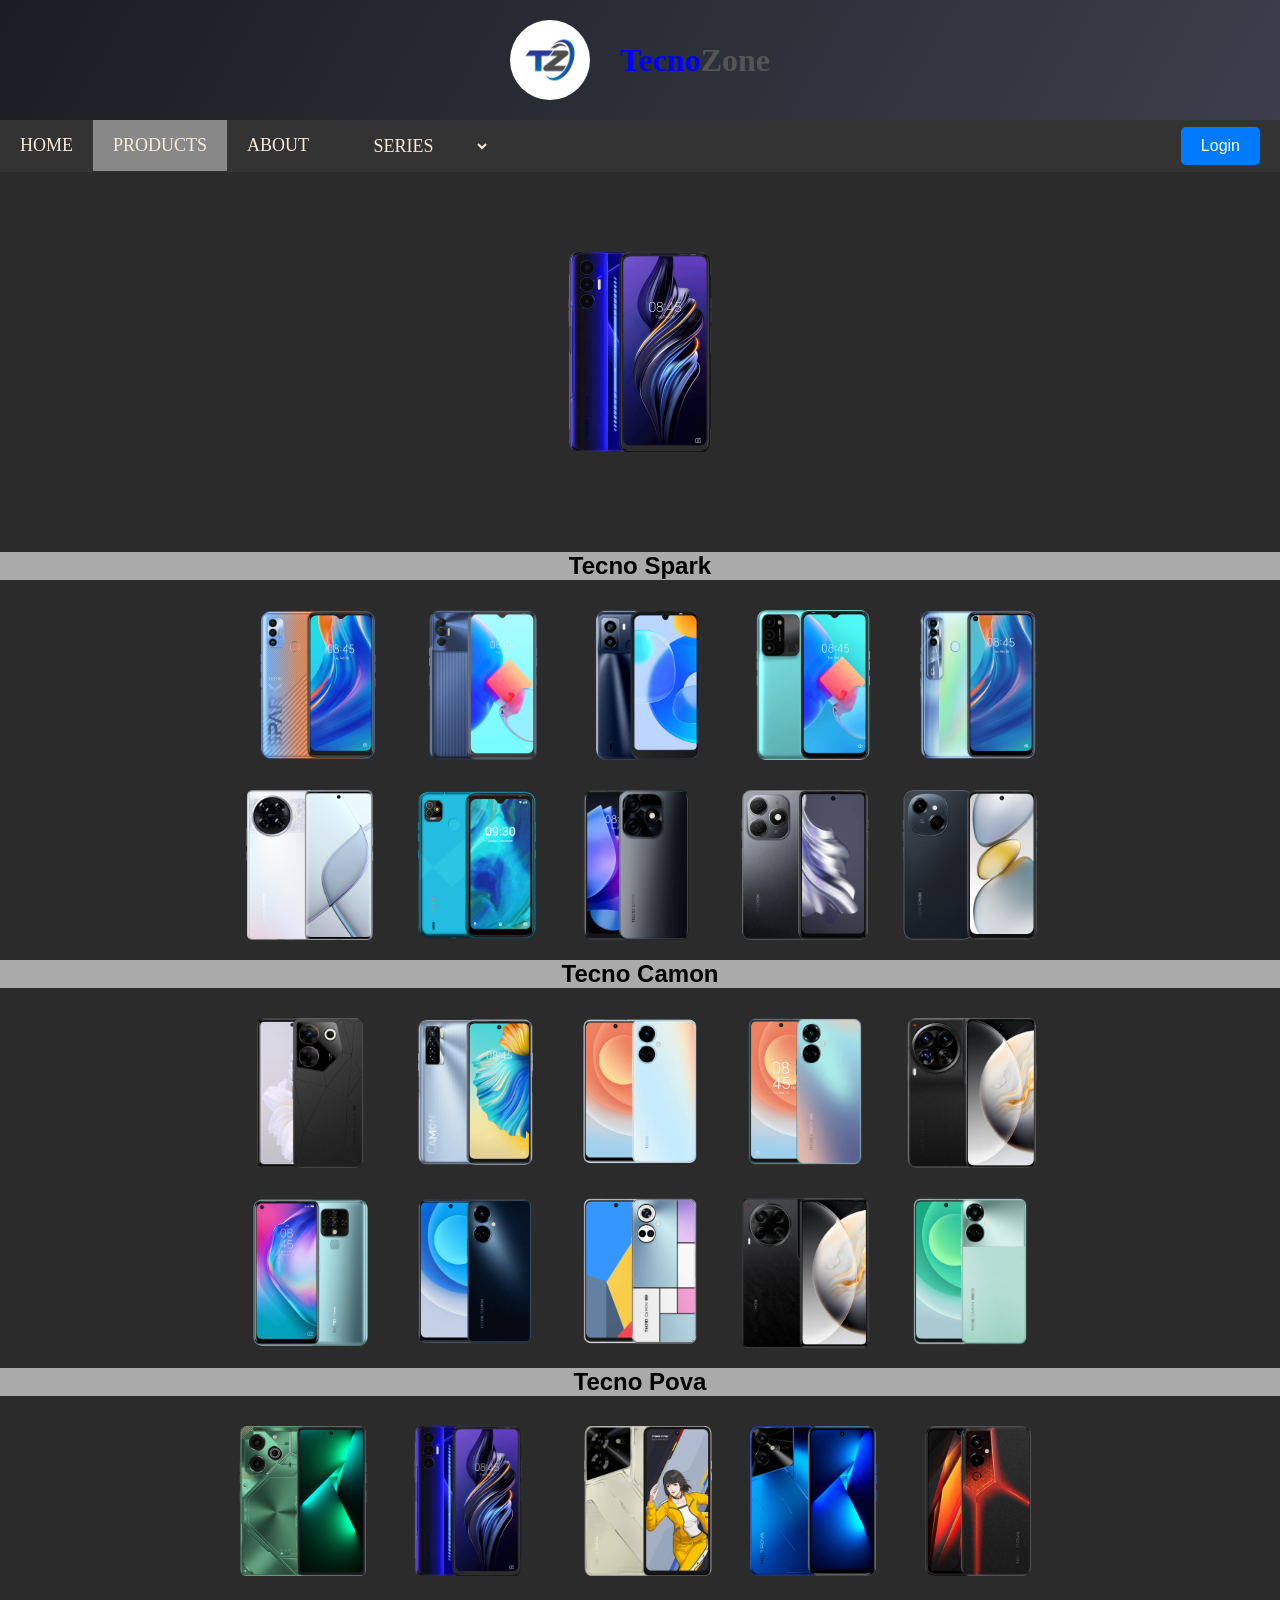
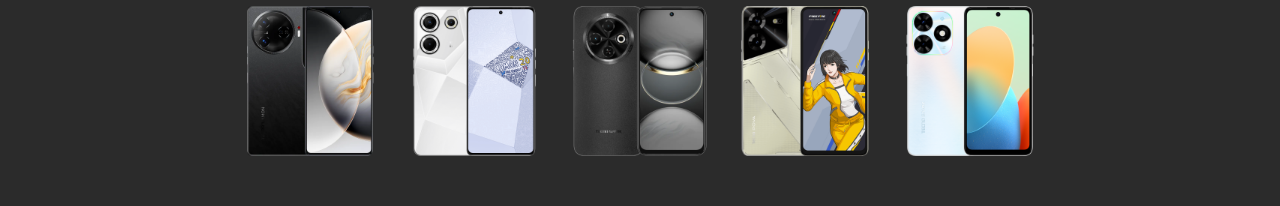
==== lab7.html @ c4d9eb95 "Add files via upload" ====
<!doctype html>
<html lang="en">
<head>
  <meta charset="UTF-8">
  <meta name="viewport" content="width=device-width, initial-scale=1.0">
  <title>Enhanced 3D Gallery</title>
  <style>
body {
  overflow-y: scroll;
  scrollbar-width: 0;
  overflow-x: hidden;
  margin: 0;
  flex-direction: column;
  align-items: center;
  justify-content: center;
  background-color: #2b2b2b;
  font-family: Arial, sans-serif;
}
body::-webkit-scrollbar{
  display: none;
}
h2{
  background-color: #aaaaaa;
  font-style: inherit;
}
.header {
            background: linear-gradient(120deg, #1a1d23, #3a3f4b);
            padding: 20px 50px;
            text-align: center;
            color: aliceblue;
            display: flex;
flex-direction: inherit;
            align-items: center;
            width: 100%;
            box-sizing: border-box;
        }

        .header img {
          display: flex;
align-items: center;
          text-align: center;
            height: 80px;
            width: 80px;
            border-radius: 50%;
            margin-right: 20px;
        }

        .header h1 {
            font-family: 'Times New Roman', Times, serif;
            font-size: 32px;
            color: white;
            display: inline;
        }

        .topnav{
            overflow:hidden;
            background-color:#333333;
            color: aliceblue;
            font-family: Cambria, Cochin, Georgia, Times, 'Times New Roman', serif;

        }
        .topnav a{
            float: left;
            display: block;
            color: antiquewhite;
            text-align: center;
            padding: 15px 20px;
            text-decoration: double;
            font-family: Georgia, 'Times New Roman', Times, serif;
        }
        .topnav :hover{
            color: #555555;}

.gallery {
  display: flex;
  justify-content: center;
  align-items: center;
  perspective: 1200px;
  width: 100vw;
  height: 40vh; /* Ensure the gallery takes full viewport height */
}

.gallery-container {
    width: 200px;  /* Make the container relative to the viewport */
    height: 200px; /* Make the container relative to the viewport */
  position: relative;
  transform-style: preserve-3d;
  animation: rotate 15s infinite linear;
  transform-origin: center center; /* Ensures rotation is centered */
}

.gallery-image {
  position: absolute;
  width: 100%;
  height: 100%;
  backface-visibility: hidden;
  border-radius: 10px; /* Rounded corners for images */
}

.gallery-image img {
  width: 100%;
  height: 100%;
  object-fit: contain; /* Ensures images fit within the container */
  border-radius: 10px;
}

.gallery-image:nth-child(1) { transform: rotateY(0deg); }
.gallery-image:nth-child(2) { transform: rotateY(90deg); }
.gallery-image:nth-child(3) { transform: rotateY(180deg); }
.gallery-image:nth-child(4) { transform: rotateY(-90deg); }

@keyframes rotate {
  0% { transform: rotateY(0deg); }
  100% { transform: rotateY(360deg); }
}

/* Thumbnail Gallery */
.thumbnail-gallery {

  display: flex;
  flex-wrap: wrap;
  gap: 15px;
  justify-content: center;
  margin-top: 30px;
}

/* Responsive Styles */
@media (max-width: 768px) {
  .gallery-container {
    width: 70vw;
    height: 70vh;
  }
}
.thumbnail {
      position: relative;
      overflow: hidden;
      width: 100px;
      height: 75px;
      transition: transform 0.3s ease, box-shadow 0.3s ease;
      cursor: pointer;
    }

    .thumbnail img {
      width: 100%;
      height: auto;
      display: block;
    }

    .thumbnail:hover {
      transform: scale(1.1);
      box-shadow: 0 6px 15px rgba(0, 0, 0, 0.3);
    }

    /* Thumbnail Description */
    .description {
      position: absolute;
      bottom: 0;
      left: 0;
      right: 0;
      background: rgba(0, 0, 0, 0.6);
      color: white;
      text-align: center;
      font-style: initial;
      font-size: 15px;
      padding: 5px;
      opacity: 0;
      transition: opacity 0.3s ease;
    }

    .thumbnail:hover .description {
      opacity: 1;
    }
     .thumbnail {
        width: 150px;
        height: 100%;
      }

    .description {
        font-size: 9px;
}
.open-modal
    {
    padding: 10px 15px;
    background-color:none;
    color: white;
    text-align: center;
    border: none;
    cursor: pointer;
    border-radius: 5px;
    float: right;
    text-decoration: none;
}
.open-modal:hover{
    background-color: none;
}


.modal{
    display: none;
    position: fixed;
    z-index: 1;
    left: 0%;
    top: 0%;
    width: 100%;
    height:100%;
    overflow: auto;
    backdrop-filter: blur(5px);
}
.modal-toggle{
    display: none;
}
.modal-toggle:checked + .modal{
    display: block;
}
.modal-content{
    background-color: rgb(218, 208, 253);
    margin: 10% auto;
    padding: 20px;
    border: 1px solid #888;
    width:300px;
    border-radius: 5px;
    position: relative;
    height: 350px;
}
.close{
color: #aaa;
float: right;
font-size: 28px;
font-weight: bold;
color: pointer;
}
.close:hover{
    color:black;
}
.form{
    display: flex;
    flex-direction: column;
}
.form:hover{
    background-color: transparent;
}
.label{
    margin: 10px 0 5px;
}
input[type="text"],
input[type="password"]{
padding: 10px;
margin-bottom: 15px;
border: 1px solid #ccc;
border-radius: 4px;
}
button[type="log-in"]{
    background-color: #28a745;
    border: none;
    padding: 10px;
    color: white;
    border-radius: 5px;
    cursor: pointer;
}
button[type="Register"]{
    background-color: #28a745;
    border: none;
    padding: 10px;
    color: white;
    border-radius: 5px;
    cursor: pointer;
}
button[type="submit"]:hover{
background-color: #218838;
}
.bottom{
    position: absolute;
    bottom: 0;
    left: 0;
    width: 100%;
    background-color: #232526;
    padding-top: 5px;
    padding-bottom: 5px;
    color: white;
}

.logo-container {
    display: flex;
    align-items: center;
    gap: 10px; /* Space between the logo and text */
}

.logo-image {
    width: 50px; /* Adjust size as needed */
    height: auto;
}
.logo-image {
    width: 50px; /* Adjust size as needed */
    height: auto;
}
.background {
            position: absolute;
            top: 0;
            left: 0;
            width: 100%;
            height: 100%;
            backdrop-filter: blur(0px);
            transition: backdrop-filter 0.5s ease;
            z-index: 1;
        }

        /* Navigation with Login Button (aligned to right) */
        .open-login {
            position: absolute;
            top: 127px;
            right: 20px; /* Align to the right */
            z-index: 2;
        }

        .open-login button {
            padding: 10px 20px;
            font-size: 16px;
            background-color: #007bff;
            color: white;
            border: none;
            border-radius: 5px;
            cursor: pointer;
            transition: background-color 0.3s ease;
        }

        .open-login button:hover {
            background-color: #0056b3;
        }

        /* Form Container Styling */
        .form-container {
    background: white;
    padding: 20px;
    width: 100%;
    max-width: 400px;
    box-shadow: 0 4px 8px rgba(0, 0, 0, 0.2);
    border-radius: 8px;
    position: fixed;
    top: 50%;
    left: 50%;
    transform: translate(-50%, -50%); /* Centers the form in both directions */
    z-index: 3;
    display: none;
}

        

        .form-container.active {
            display: block;
        }

        h2 {
            margin-bottom: 15px;
            text-align: center;
        }

        label {
            display: block;
            margin: 10px 0 5px;
            font-weight: bold;
        }

        input {
            width: 100%;
            padding: 8px;
            margin-bottom: 15px;
            border: 1px solid #ccc;
            border-radius: 5px;
        }

        button {
            width: 100%;
            padding: 10px;
            background-color: #007bff;
            color: white;
            border: none;
            border-radius: 5px;
            cursor: pointer;
        }

        button:hover {
            background-color: #0056b3;
        }

        p {
            text-align: center;
            margin-top: 10px;
        }

        p span {
            color: #007bff;
            cursor: pointer;
            text-decoration: underline;
        }

        /* Close button */
        .close-btn {
            position: absolute;
            top: 10px;
            right: 10px;
            font-size: 24px;
            cursor: pointer;
            color: #333;
        }

        .close-btn:hover {
            color: red;
        }
        input[type="text"],
input[type="password"],
input[type="email"],
input[type="date"] {
    padding: 10px;
    margin-bottom: 15px;
    border: 1px solid #ccc;
    border-radius: 4px;
    width: 200px; /* Adjust the width to make the text box smaller */
}

input::placeholder {
    font-size: 16px; /* Adjust this value for the desired size */
}

input::placeholder {
    font-size: 16px; /* Medium font size */
    color: #888; /* Optional: change placeholder text color */
}
button[type="submit"],
button[type="Register"] {
    background-color: lawngreen;
    border: none;
    padding: 8px 15px; /* Adjusted padding */
    color: white;
    border-radius: 5px;
    cursor: pointer;
    font-size: 14px; 
    width: 200px; /* Set width to match the input fields */
}
/* Dropdown styles to match the navigation links */
.select-wrapper {
    position: relative;
    display: inline-block;
}

.dropdown {
    background-color: #333333;
    color: antiquewhite;
    font-family: Cambria, Cochin, Georgia, Times, 'Times New Roman', serif;
    font-size: large;
    padding: 15px 20px;
    border: none;
    cursor: pointer;
    width: auto; /* Make the dropdown width based on content */
    text-align: center;
    text-decoration: none;
    border-radius: 5px;
    transition: background-color 0.3s ease;
}



/* To make the options in the dropdown look better */
.dropdown option {
    background-color: #333333;
    color: antiquewhite;
    padding: 10px;
    font-size: large;
}

.dropdown option:hover {
    background-color: #555555;
}
.background-overlay {
    position: fixed;
    top: 0;
    left: 0;
    width: 100%;
    height: 100%;
    background-color: rgba(0, 0, 0, 0.5); /* Semi-transparent black */
    backdrop-filter: blur(8px); /* Blur effect */
    z-index: 2; /* Position above the page but below the form */
    display: none; /* Hidden by default */
}

/* Display the overlay when active */
.background-overlay.active {
    display: block;
}

/* Ensure form appears above the overlay */
.form-container {
    z-index: 3;
}

        

  </style>
</head>
<body>
  <div class="header">
    <div class="logo-container">
        <img src="360_F_169375330_ec1Xv9kLUPs9JxVwq9Fiq0QGpQQVZY24.jpg" alt="Logo" class="logo-image">
        <h1 style="color: blue;">Tecno<span style="color: #555555;">Zone</span></h1>
    </div>
</div>

<div class="topnav">
    <a href="index.html" style="font-family: Cambria, Cochin, Georgia, Times, 'Times New Roman', serif; font-size: large; ">HOME</a>
    <a href="lab7.html" style="font-family: Cambria, Cochin, Georgia, Times, 'Times New Roman', serif; font-size: large;background-color: #888;">PRODUCTS</a>
    <a href="about.html" style="font-family: Cambria, Cochin, Georgia, Times, 'Times New Roman', serif; font-size: large;">ABOUT</a>
    <div class="select-wrapper">
        <select class="dropdown" onchange="window.location.href=this.value;">
            <option class="series-title" style="font-family: Cambria, Cochin, Georgia, Times, 'Times New Roman', serif;" selected>SERIES</option>
            <option value="spark.html">Tecno Spark</option>
            <option value="camon.html">Tecno Camon</option>
            <option value="pova.html">Tecno Pova</option>
        </select>
    </div>
</div>
<!-- Open Login Label -->
<a class="open-login" >
  <button onclick="showLogin()">Login</button>
</a>

<center>
<div class="form-container" id="loginForm">
  <div class="close-btn" onclick="closeForm()">&times;</div>
  <h2 style="background-color: white;">Login</h2>
  <form>
      <label for="username">Username</label>
      <input type="text" id="username" placeholder="Enter your username" required>

      <label for="password">Password</label>
      <input type="password" id="password" placeholder="Enter your password" required>

      <button type="submit">Login</button>
      <p>Don't have an account? <span onclick="showRegister()">Register here!</span></p>
  </form>
</div>
<div class="background-overlay" id="backgroundOverlay"></div>

<!-- Login Form -->
<div class="form-container" id="loginForm">
  <div class="close-btn" onclick="closeForm()">&times;</div>
  <h2>Login</h2>
  <form>
      <label for="username">Username</label>
      <input type="text" id="username" placeholder="Enter your username" required>

      <label for="password">Password</label>
      <input type="password" id="password" placeholder="Enter your password" required>

      <button type="submit">Login</button>
      <p>Don't have an account? <span onclick="showRegister()">Register here!</span></p>
  </form>
</div>

<!-- Register Form -->
<div class="form-container" id="registerForm">
  <div class="close-btn" onclick="closeForm()">&times;</div>
  <h2 style="background-color: white;">Register</h2>
  <form>
      <label for="email">Email Address</label>
      <input type="email" id="email" placeholder="Enter your email" required>

      <label for="firstName">First Name</label>
      <input type="text" id="firstName" placeholder="Enter your first name" required>

      <label for="lastName">Last Name</label>
      <input type="text" id="lastName" placeholder="Enter your last name" required>

      <label for="birthdate">Birthdate</label>
      <input type="date" id="birthdate" required>

      <label for="regUsername">Username</label>
      <input type="text" id="regUsername" placeholder="Choose a username" required>

      <label for="regPassword">Password</label>
      <input type="password" id="regPassword" placeholder="Create a password" required>

      <button type="submit">Save</button>
      <p>Already have an account? <span onclick="showLogin()">Log-in here!</span></p>
  </form>
</div>


<script>
  function showRegister() {
document.getElementById('loginForm').classList.remove('active');
document.getElementById('registerForm').classList.add('active');
document.getElementById('backgroundOverlay').classList.add('active'); // Show overlay
}

function showLogin() {
document.getElementById('registerForm').classList.remove('active');
document.getElementById('loginForm').classList.add('active');
document.getElementById('backgroundOverlay').classList.add('active'); // Show overlay
}

function closeForm() {
document.getElementById('loginForm').classList.remove('active');
document.getElementById('registerForm').classList.remove('active');
document.getElementById('backgroundOverlay').classList.remove('active'); // Hide overlay
}

      </script>
</div>

  <div class="gallery">
    <div class="gallery-container">
      <div class="gallery-image"><img src="1.png" alt="Image 1"></div>
      <div class="gallery-image"><img src="30.png" alt="Image 2"></div>
      <div class="gallery-image"><img src="29.png" alt="Image 3"></div>
      <div class="gallery-image"><img src="28.png" alt="Image 4"></div>
    </div>
  </div>
  <center><h2>Tecno Spark</h2></center>
  <!-- Thumbnail Gallery -->
  <div class="thumbnail-gallery">
    
    <a href="16.html"></a>
      <div class="thumbnail">
        <img src="16.png" alt="Thumbnail Tecno Spark 7T">
        <div class="description">Tecno Spark 7T</div>
      </div>
    </a>
    <a href="2.html">
      <div class="thumbnail">
        <img src="3.png" alt="Tecno Spark 6">
        <div class="description">Tecno Spark 6</div>
      </div>
    </a>
    <a href="3.html">
      <div class="thumbnail">
        <img src="2.png" alt="Tecno Spark 8p">
        <div class="description">Tecno Spark 8p</div>
      </div>
    </a>
    <a href="4.html">
      <div class="thumbnail">
        <img src="4.png" alt="Tecno Spark 8C">
        <div class="description">Tecno Spark 8C</div>
      </div>
    </a>
    <a href="5.html">
      <div class="thumbnail">
        <img src="5.png" alt="Tecno Spark 7 pro">
        <div class="description">Tecno Spark 7 pro</div>
      </div>
    </a>
  </div>
  <div class="thumbnail-gallery">
    <a href="6.html">
        <div class="thumbnail">
        <img src="6.png" alt="Thumbnail Tecno Spark 40 pro 5G">
        <div class="description"> Tecno Spark 40 pro 5G</div>
    </div></a>
    <a href="20.html">
        <div class="thumbnail">
          <img src="20.png" alt="Thumbnail Tecno Spark 5">
        <div class="description"> Tecno Spark 5</div>
        
    </div></a>
    <a href="23.html">
      <div class="thumbnail">
      <img src="23.png" alt="Thumbnail Tecno Spark 20">
      <div class="description"> Tecno Spark 20</div>
      
    </div></a>
    <a href="24.html">
      <div class="thumbnail">
      <img src="24.png" alt="Thumbnail Tecno Spark 20">
      <div class="description"> Tecno Spark 20</div>
    </div></a>
    <a href="25.html">
      <div class="thumbnail">
      <img src="25.png" alt="Thumbnail Tecno Spark go 1">
      <div class="description"> Tecno Spark go 1</div>
    </div></a></div>
  <center><h2>Tecno Camon</h2></center>
    <div class="thumbnail-gallery">
    <a href="12.html">
        <div class="thumbnail">
        <img src="12.png" alt="Thumbnail Tecno Camon 20 pro 5G">
        <div class="description">Tecno Camon 20 pro 5G</div>
    </div></a>
    <a href="13.html">
        <div class="thumbnail">
        <img src="13.png" alt="Thumbnail Tecno Camon 17 pro">
        <div class="description">  Tecno Camon 17 pro</div>
    </div></a>
    <a href="14.html">
        <div class="thumbnail">
        <img src="14.png" alt="Thumbnail Tecno Camon 19">
        <div class="description"> Tecno Camon 19</div>
    </div></a>
    <a href="15.html">
        <div class="thumbnail">
        <img src="15.png" alt="Thumbnail Tecno Camon 20 pro">
        <div class="description"> Tecno Camon 20 pro</div>
        </div></a>
        <a href="9.html">
          <div class="thumbnail">
          <img src="9.png" alt="Thumbnail Tecno Camon 30 premier 5G">
          <div class="description"> Tecno Camon 30 premier 5G</div>
   
    </div></a></div>
    <div class="thumbnail-gallery">
        <a href="17.html">
        <div class="thumbnail">
        <img src="17.png" alt="Thumbnail Tecno Camon 16">
        <div class="description"> Tecno Camon 16</div>
    </div></a>
    <a href="18.html">
        <div class="thumbnail">
        <img src="18.png" alt="Thumbnail Tecno Camon 19">
        <div class="description">Tecno Camon 19</div>
    </div></a>
        <a href="19.html"><div class="thumbnail">
        <img src="19.png" alt="Thumbnail Tecno Camon 19 pro">
        <div class="description">Tecno Camon 19 pro</div>
        </div></a>
        <a href="10.html">
          <div class="thumbnail">
          <img src="10.png" alt="Thumbnail Tecno Camon 30 5G">
          <div class="description"> Tecno Camon 30 5G</div>
        
    </div></a>
    <a href="21.html">
        <div class="thumbnail">
        <img src="21.png" alt="Thumbnail Tecno Camon 19 pro 5G">
        <div class="description">Tecno Camon 19 pro 5G</div>
    </div></a></div>
  <center><h2>Tecno Pova</h2></center>
<div class="thumbnail-gallery">
    <a href="22.html">
        <div class="thumbnail">
        <img src="22.png" alt="Thumbnail Tecno Pova 6 pro 5G">
        <div class="description"> Tecno Pova 6 pro 5G</div>
    </div></a>
    <a href="1.html">
      <div class="thumbnail">
        <img src="1.png" alt="Tecno Pova 3">
      <div class="description">Tecno Pova 3</div>
    
    </div></a>
    <a href="7.html"></a>

        <div class="thumbnail">
          <img src="7.png" alt="Thumbnail Tecno Pova 5 X Free Fire">
          <div class="description">Tecno Pova 5 X Free Fire</div>
    
    </div></a>
    <a href="11.html">
      <div class="thumbnail">
      <img src="11.png" alt="Thumbnail Tecno Pova neo 3">
      <div class="description">Tecno Pova neo 3</div>
    
    </div></a>
    <a href="29.html">
      <div class="thumbnail">
      <img src="29.png" alt="Thumbnail Tecno Pova 4 pro">
      <div class="description"> Tecno Pova 4 pro</div>
    </div></a></div>
    <div class="thumbnail-gallery" style="margin-bottom: 50px;">
    <a href="27.html">
        <div class="thumbnail">
        <img src="27.png" alt="Thumbnail Tecno Pova 30 pro 5G">
        <div class="description">Tecno Pova 30 pro 5G</div>
    </div></a>
    <a href="28.html">
        <div class="thumbnail">
        <img src="28.png" alt="Thumbnail Tecno Pova 20 Doodle Edition">
        <div class="description"> Tecno Pova 20 Doodle Edition</div>
    </div></a>
    <a href="26.html">
      <div class="thumbnail">
      <img src="26.png" alt="Thumbnail Tecno Pova 30c">
      <div class="description">Tecno Pova 30c</div>
    
    </div></a>
    <a href="30.html">
        <div class="thumbnail">
        <img src="30.png" alt="Thumbnail Tecno Pova 20c">
        <div class="description"> Tecno Pova 20c</div>
    </div></a>
    <a href="8.html">
        <div class="thumbnail" >
        <img src="8.png" alt="Thumbnail Tecno Pova 20">
        <div class="description">  Tecno Pova 20</div>
        </div></a>
        
    </div>
</body>
</html>
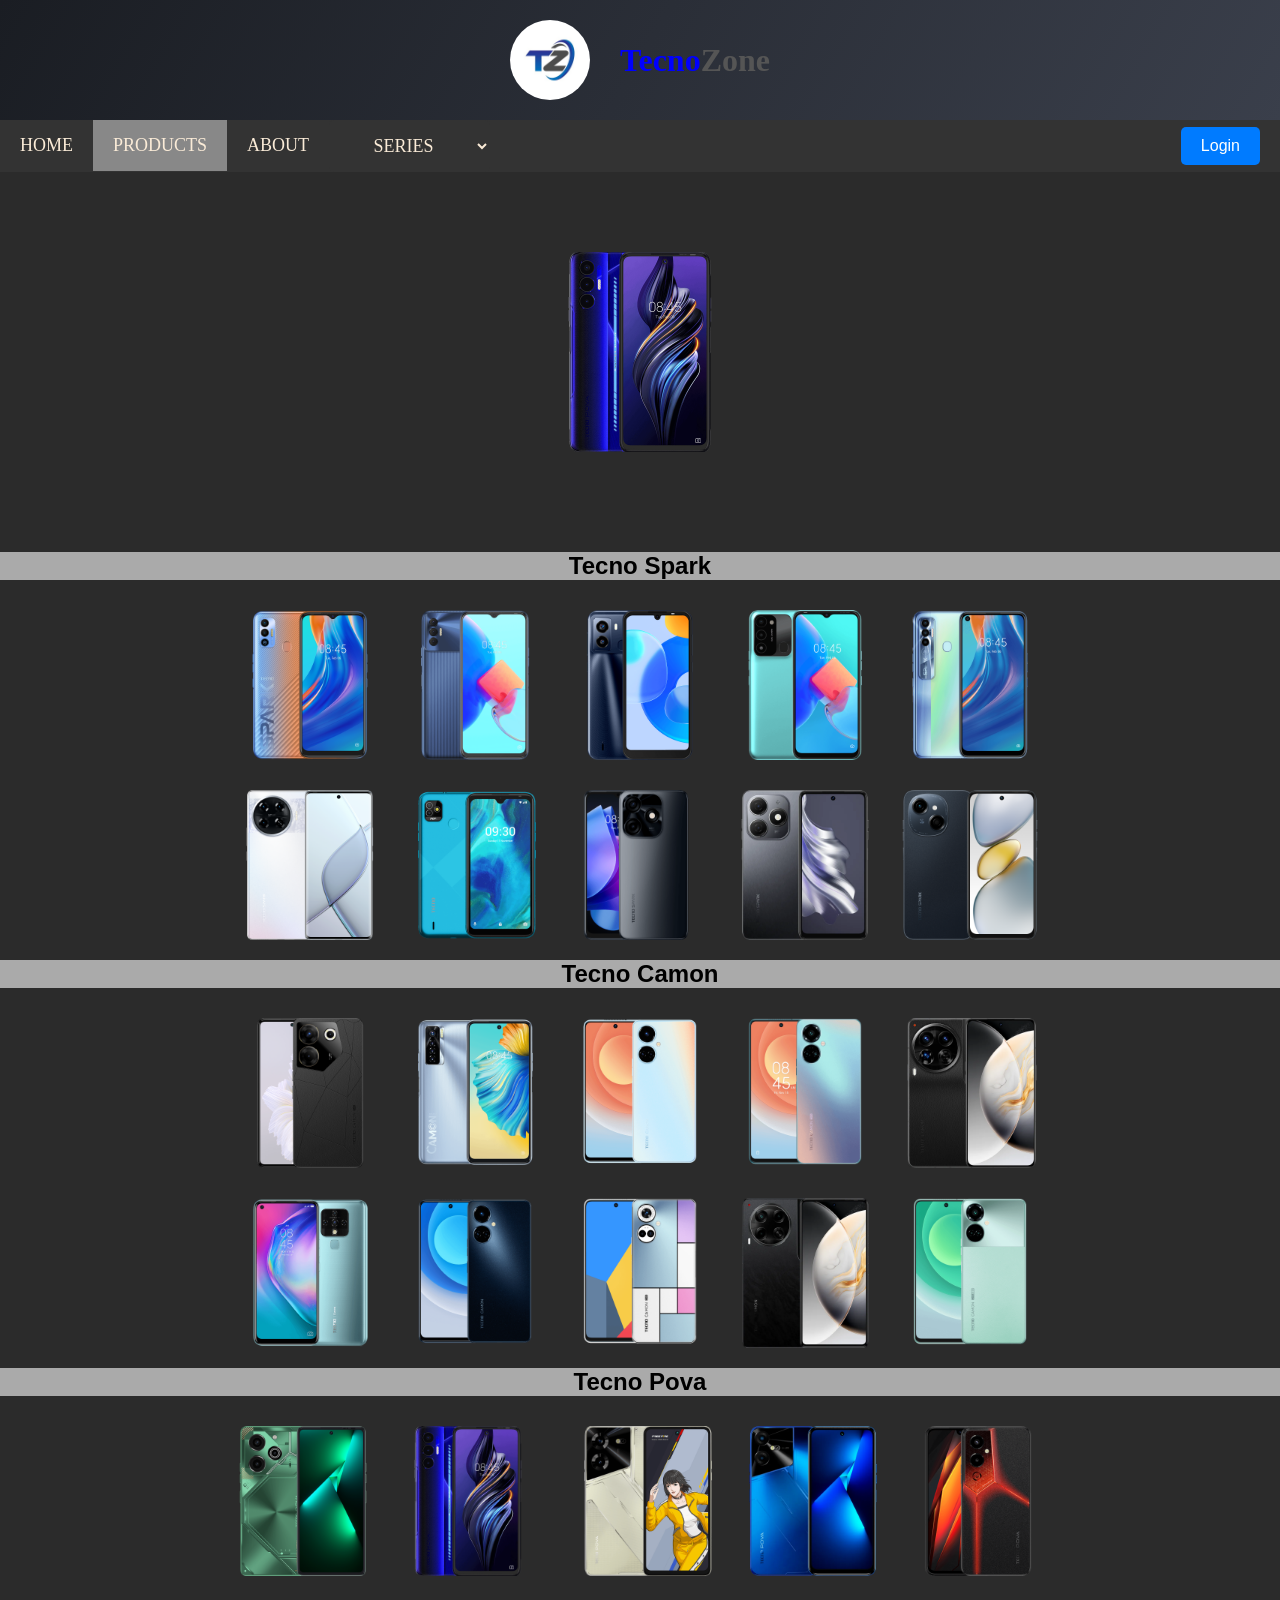
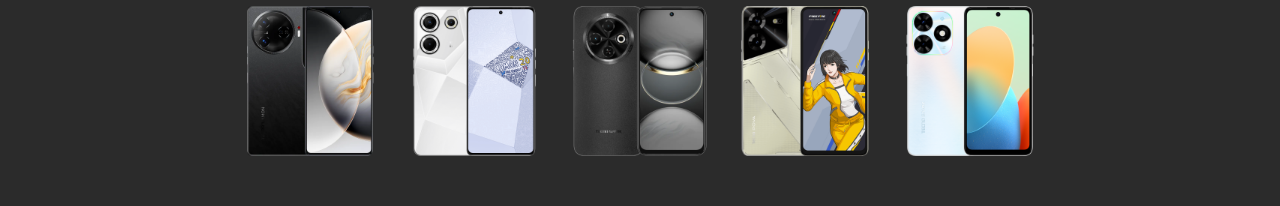
==== commit b1beed96: "lab7.html" ====
--- a/lab7.html
+++ b/lab7.html
@@ -618,7 +618,7 @@
   <!-- Thumbnail Gallery -->
   <div class="thumbnail-gallery">
     
-    <a href="16.html"></a>
+    <a href="16.html">
       <div class="thumbnail">
         <img src="16.png" alt="Thumbnail Tecno Spark 7T">
         <div class="description">Tecno Spark 7T</div>
